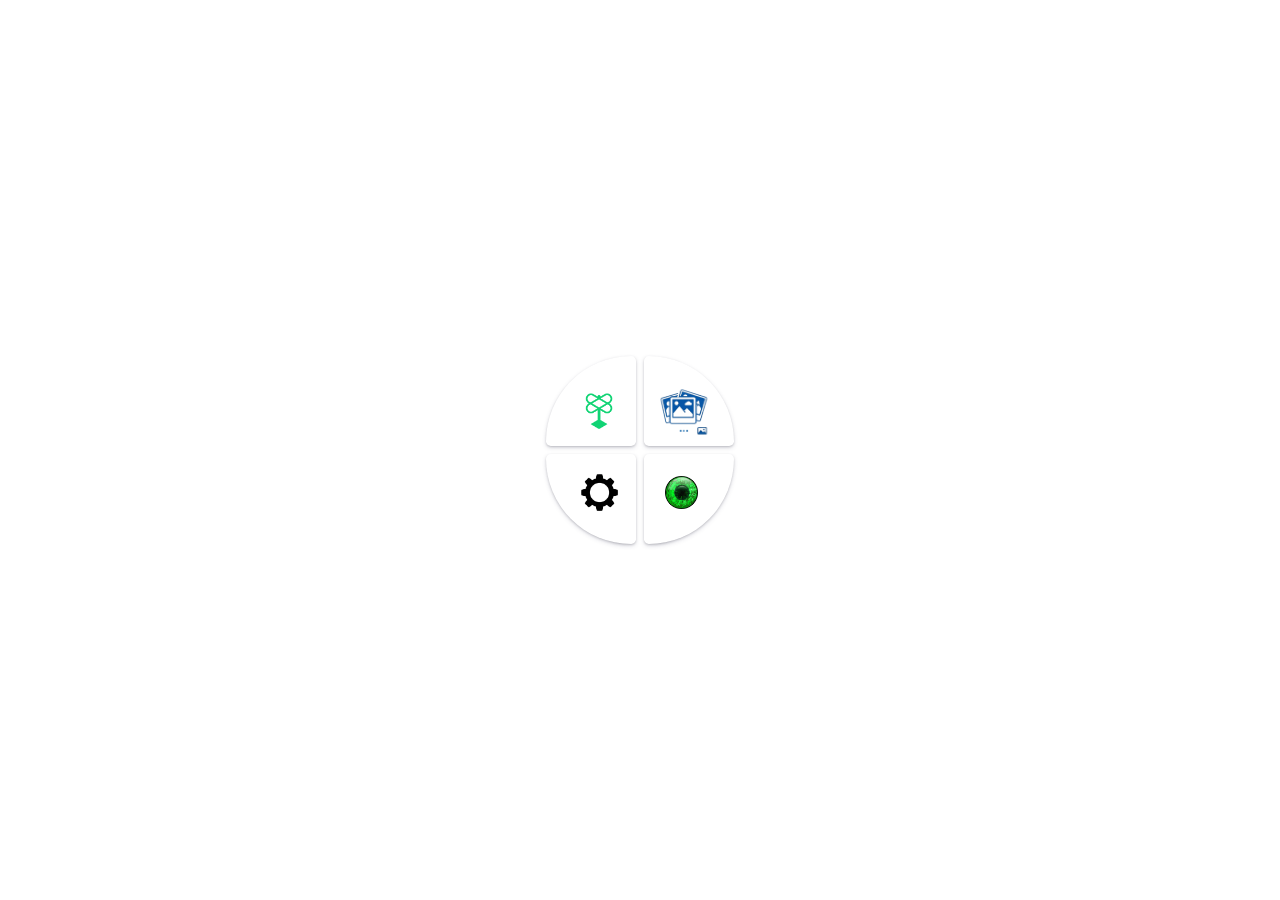
==== index.html @ 171c8a27 "Add files via upload" ====
<!DOCTYPE html>
<html lang="pt-br">
<head>
    <meta charset="UTF-8">
    <meta name="viewport" content="width=device-width, initial-scale=1.0">
    <title>Prompt Luppi</title>
    <link rel="icon" type="image/x-icon" href="/imagens/engrenagem/favicon.ico">
    <link rel="stylesheet" href="/styles/style.css">
    <link rel="stylesheet" href="/styles/inicial.css">
    <link rel="manifest" href="manifest.json">
</head>
<body>

    <main class="main">
        <div class="up">
            <button class="card1"   onclick="location.href='catraca.html'" >

                <div class="catraca">

                </div>

            </button>
            <button class="card2" onclick="location.href='imagem.html'">
                <div class="imagem"></div> 
            </button>
        </div>
        <div class="down">
            <button class="card3" onclick="location.href='outros.html'">
                <div class="engrenagem"></div>
            </button>
            <button class="card4" onclick="location.href='olhar.html'">
                <div class="olhar-digital"></div>
            </button>
        </div>
    </main>
    
    <script src="app.js"></script>

</body>
</html>
---- styles/style.css ----
body {
    text-align: center;
    margin: 0;
    padding: 0;
}

header {
    position: fixed;
    top: 20px;
    left: 50%;
    transform: translateX(-50%);
    width: 250px;
    padding: 10px 20px;
    height: 40px;
    background-color: #ffffffe3;
    display: flex;
    align-items: center;
    box-shadow: 0 0 10px rgba(0, 0, 0, 0.377);
    z-index: 1000;
    border-radius: 40px;
    box-sizing: border-box;
}

.button-container {
    display: flex;
    width: 250px;
    height: 40px;
    align-items: center;
    justify-content: space-around;
    border-radius: 10px;
}

.button {
    outline: 0 !important;
    border: 0 !important;
    width: 40px;
    height: 40px;
    border-radius: 50%;
    background-color: transparent;
    display: flex;
    align-items: center;
    justify-content: center;
    transition: all ease-in-out 0.3s;
    cursor: pointer;
    
}

.button:hover {
    transform: translateY(-3px);
}

.icon {
    font-size: 20px;
    max-width: 100%;
    max-height: 100%;
    object-fit: contain;
}

.icon2 {
    font-size: 20px;
    max-width: 150%;
    max-height: 100%;
    object-fit: contain;
}
---- styles/inicial.css ----
.main {
    height: 100vh;
    display: flex;
    flex-direction: column;
    gap: 0.5em;
    justify-content: center;
    align-items: center;
}

.up {
    display: flex;
    flex-direction: row;
    gap: 0.5em;
}

.down {
    display: flex;
    flex-direction: row;
    gap: 0.5em;
}

.card1 {
    width: 90px;
    height: 90px;
    outline: none;
    border: none;
    background: white;
    border-radius: 90px 5px 5px 5px;
    box-shadow: rgba(50, 50, 93, 0.25) 0px 2px 5px -1px,
    rgba(0, 0, 0, 0.3) 0px 1px 3px -1px;
    transition: 0.2s ease-in-out;
}

.catraca {
    margin-top: 1.5em;
    margin-left: 1.2em;
    height: 40%;
    background-image: url(/imagens/catraca/catraca.png);
    background-size: contain;
    background-position: center;
    background-repeat: no-repeat;
}

.card2 {
    width: 90px;
    height: 90px;
    outline: none;
    border: none;
    background: white;
    border-radius: 5px 90px 5px 5px;
    box-shadow: rgba(50, 50, 93, 0.25) 0px 2px 5px -1px,
    rgba(0, 0, 0, 0.3) 0px 1px 3px -1px;
    transition: 0.2s ease-in-out;
}

.imagem {
    margin-top: 1.5em;
    margin-left: -0.9em;
    height: 65%;
    background-image: url(/imagens/imagem/imagem.png);
    background-size: contain;
    background-position: center;
    background-repeat: no-repeat;
}

.card3 {
    width: 90px;
    height: 90px;
    outline: none;
    border: none;
    background: white;
    border-radius: 5px 5px 5px 90px;
    box-shadow: rgba(50, 50, 93, 0.25) 0px 2px 5px -1px,
    rgba(0, 0, 0, 0.3) 0px 1px 3px -1px;
    transition: 0.2s ease-in-out;
}

.engrenagem {
    margin-top: -1em;
    margin-left: 1.2em;
    height: 45%;
    background-image: url(/imagens/engrenagem/engrenagem.png);
    background-size: contain;
    background-position: center;
    background-repeat: no-repeat;
}

.card4 {
    width: 90px;
    height: 90px;
    outline: none;
    border: none;
    background: white;
    border-radius: 5px 5px 90px 5px;
    box-shadow: rgba(50, 50, 93, 0.25) 0px 2px 5px -1px,
    rgba(0, 0, 0, 0.3) 0px 1px 3px -1px;
    transition: 0.2s ease-in-out;
}

.olhar-digital {
    margin-top: -1em;
    margin-left: -1.2em;
    height: 38%;
    background-image: url(/imagens/olhar/olhar-digital.png);
    background-size: contain;
    background-position: center;
    background-repeat: no-repeat;
}

.card1:hover {
    cursor: pointer;
    scale: 1.1;
    background-color: #00d36c;
}

.card1:hover .catraca {
    background-image: url(/imagens/catraca/catraca-branco.png);
}

.card2:hover {
    cursor: pointer;
    scale: 1.1;
    background-color: #0657a2;
}

.card2:hover .imagem {
    background-image: url(/imagens/imagem/imagem-branco.png);
}

.card3:hover {
    cursor: pointer;
    scale: 1.1;
    background-color: black;
}

.card3:hover .engrenagem {
    background-image: url(/imagens/engrenagem/engrenagem-branco.png);
}

.card4:hover {
    cursor: pointer;
    scale: 1.1;
    background-color: #36ca4f;
}
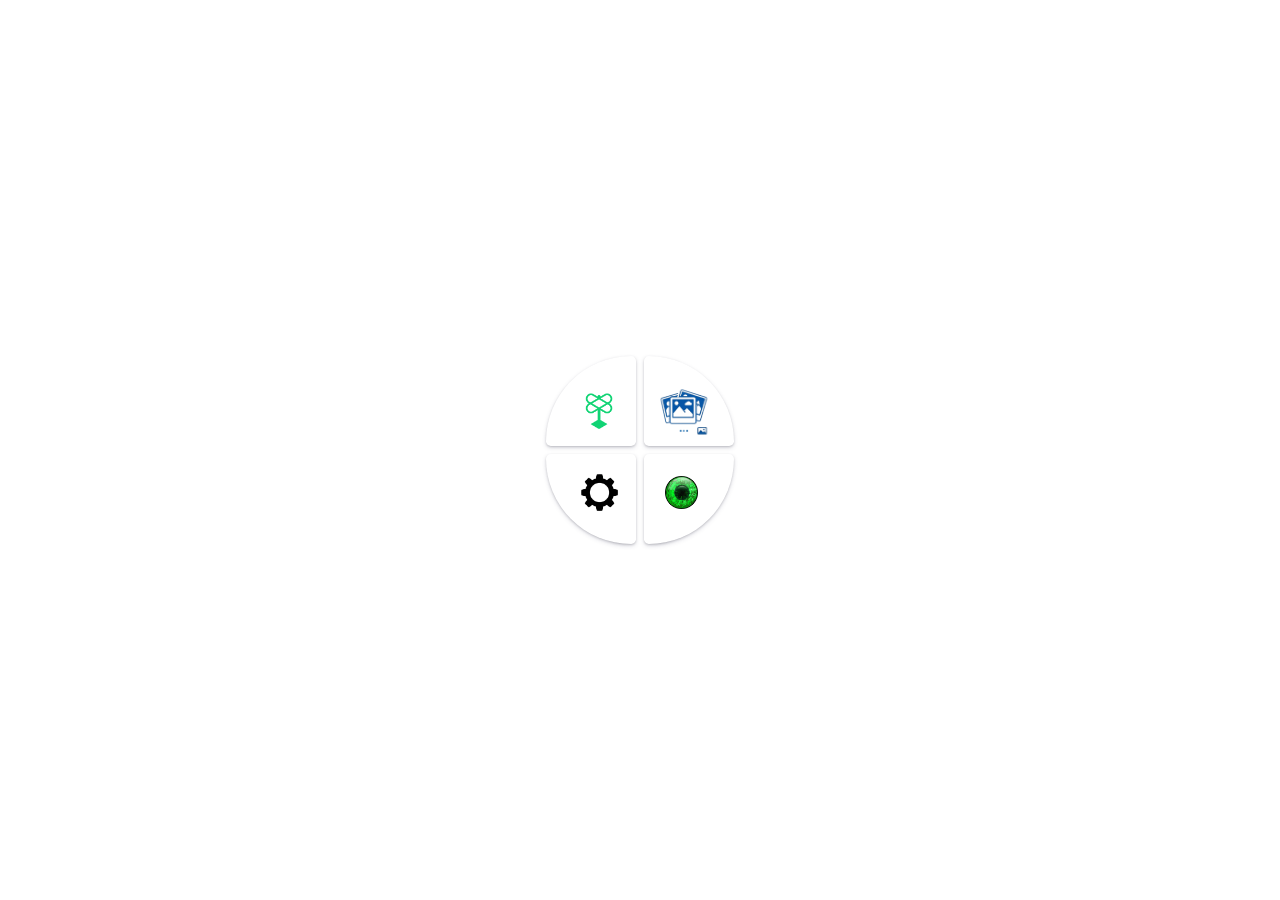
==== commit 8116bbd5: "Update index.html" ====
--- a/index.html
+++ b/index.html
@@ -5,8 +5,8 @@
     <meta name="viewport" content="width=device-width, initial-scale=1.0">
     <title>Prompt Luppi</title>
     <link rel="icon" type="image/x-icon" href="/imagens/engrenagem/favicon.ico">
-    <link rel="stylesheet" href="/styles/style.css">
-    <link rel="stylesheet" href="/styles/inicial.css">
+    <link rel="stylesheet" href="styles/style.css">
+    <link rel="stylesheet" href="styles/inicial.css">
     <link rel="manifest" href="manifest.json">
 </head>
 <body>
@@ -37,4 +37,4 @@
     <script src="app.js"></script>
 
 </body>
-</html>+</html>
